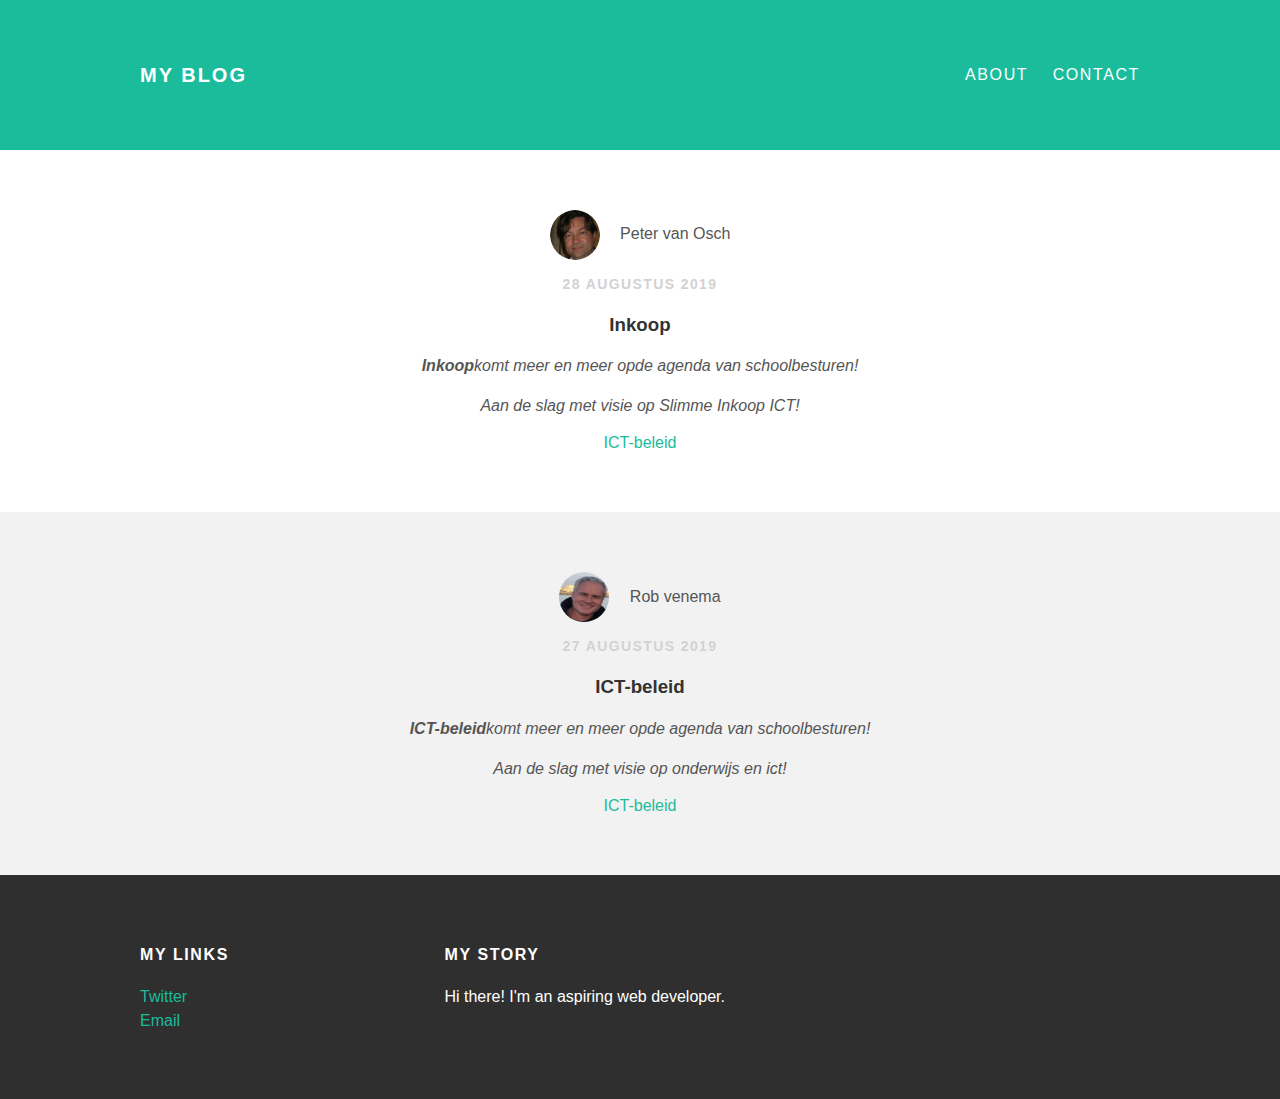
==== index.html @ 002fb934 "Add files via upload" ====
<!doctype html>
<html>
  <head>
    <title>My blog</title>
    <link rel="stylesheet" type="text/css" href="styles.css">
  </head>
  <body>
    <div id="header">
      <div class="container">
        <a id="header-title" href="index.html">My Blog</a>
        <ul id="header-nav">
          <li><a href="about.html">About</a></li>
          <li><a href="contact.html">Contact</a></li>
        </ul>
      </div>
    </div>

    <div id="content">

      <div class="post-container">
        <div class="post">

          <div class="post-author">
            <img src="petervanosch.png">
            <span>Peter van Osch</span>
          </div>
          <p class="post-date">28 augustus 2019</p>
          <h3 class="post-title">Inkoop</h3>
          <div class="post-content">
            <p><em><strong>Inkoop</strong>komt meer en meer opde agenda van schoolbesturen!</em></p>
            <p><em>Aan de slag met visie op Slimme Inkoop ICT!</em></p>
            <a href="https://proefwerkict.nl">ICT-beleid</a>
          </div>
        </div>
      </div>

      <div class="post-container">
        <div class="post">
          <div class="post-author">
            <img src="robvenema.jpg">
            <span>Rob venema</span>
          </div>
          <p class="post-date">27 augustus 2019</p>
          <h3 class="post-title">ICT-beleid</h3>
          <div class="post-content">
            <p><em><strong>ICT-beleid</strong>komt meer en meer opde agenda van schoolbesturen!</em></p>
            <p><em>Aan de slag met visie op onderwijs en ict!</em></p>
            <a href="https://proefwerkict.nl">ICT-beleid</a>
          </div>
        </div>
      </div>

    </div>

    <div id="footer">
      <div class="container">
        <div class="column">
          <h4>My Links</h4>
          <p>
            <a href="https://twitter.com/rob_venema">Twitter</a>
            <br>
            <a href="mailto:rob@robbit.nl">Email</a>
          </p>
        </div>
        <div class="column">
          <h4>My Story</h4>
          <p>Hi there! I'm an aspiring web developer.</p>
        </div>
      </div>
    </div>
  </body>
</html>
---- styles.css ----
@import "http://fonts.googleapis.com/css?family=Montserrat:400,700");
Body {
  color: #555;
  margin: 0;
  font-family: 'Montserrat', sans-serif;
}
#header {
  background-color: #1abc9c;
  height: 150px;
  line-height: 150px;
}
#header a {
  color: white;
  text-decoration: none;
  text-transform: uppercase;
  letter-spacing: 0.1em;
}
#header a:hover {
  color: #222;
}
#header-title {
  display: block;
  float: left;
  font-size: 20px;
  font-weight: bold;
}
#header-nav {
  display: block;
  float: right;
  margin-top: 0px
}
#header-nav li {
 display: inline;
 padding-left: 20px
}
.container {
  max-width: 1000px;
  margin: 0 auto;
}
.post-container:nth-child(even) {
 background-color: #f2f2f2;
}
#footer {
  background-color: #2f2f2f;
  padding: 50px 0;
}
.column {
  min-width: 300px;
 display: inline-block;
 vertical-align: top;
}
#footer h4 {
 color: white;
 text-transform: uppercase;
 letter-spacing: 0.1em;
}
#footer p {
  color: white;
}
a {
 color: #1abc9c;
 text-decoration: none;
}
a:hover {
 color: #F6A623;
}
.post, .abou {
 max-width: 800px;
 margin: 0 auto;
 padding: 60px 0;
}
.post-author img {
 width: 50px;
 height: 50px;
 vertical-align: middle;
 border-radius: 50%;
}
.post-author span {
 margin-left: 16px;
}
.post-date {
 color: #D2D2D2;
 font-size: 14px;
 font-weight: bold;
 text-transform: uppercase;
 letter-spacing: 0.1em;
}
h1, h2, h3, h4 {
 color: #333;
}
p {
 line-height: 1.5;
}
#content {
  text-align: center;
}
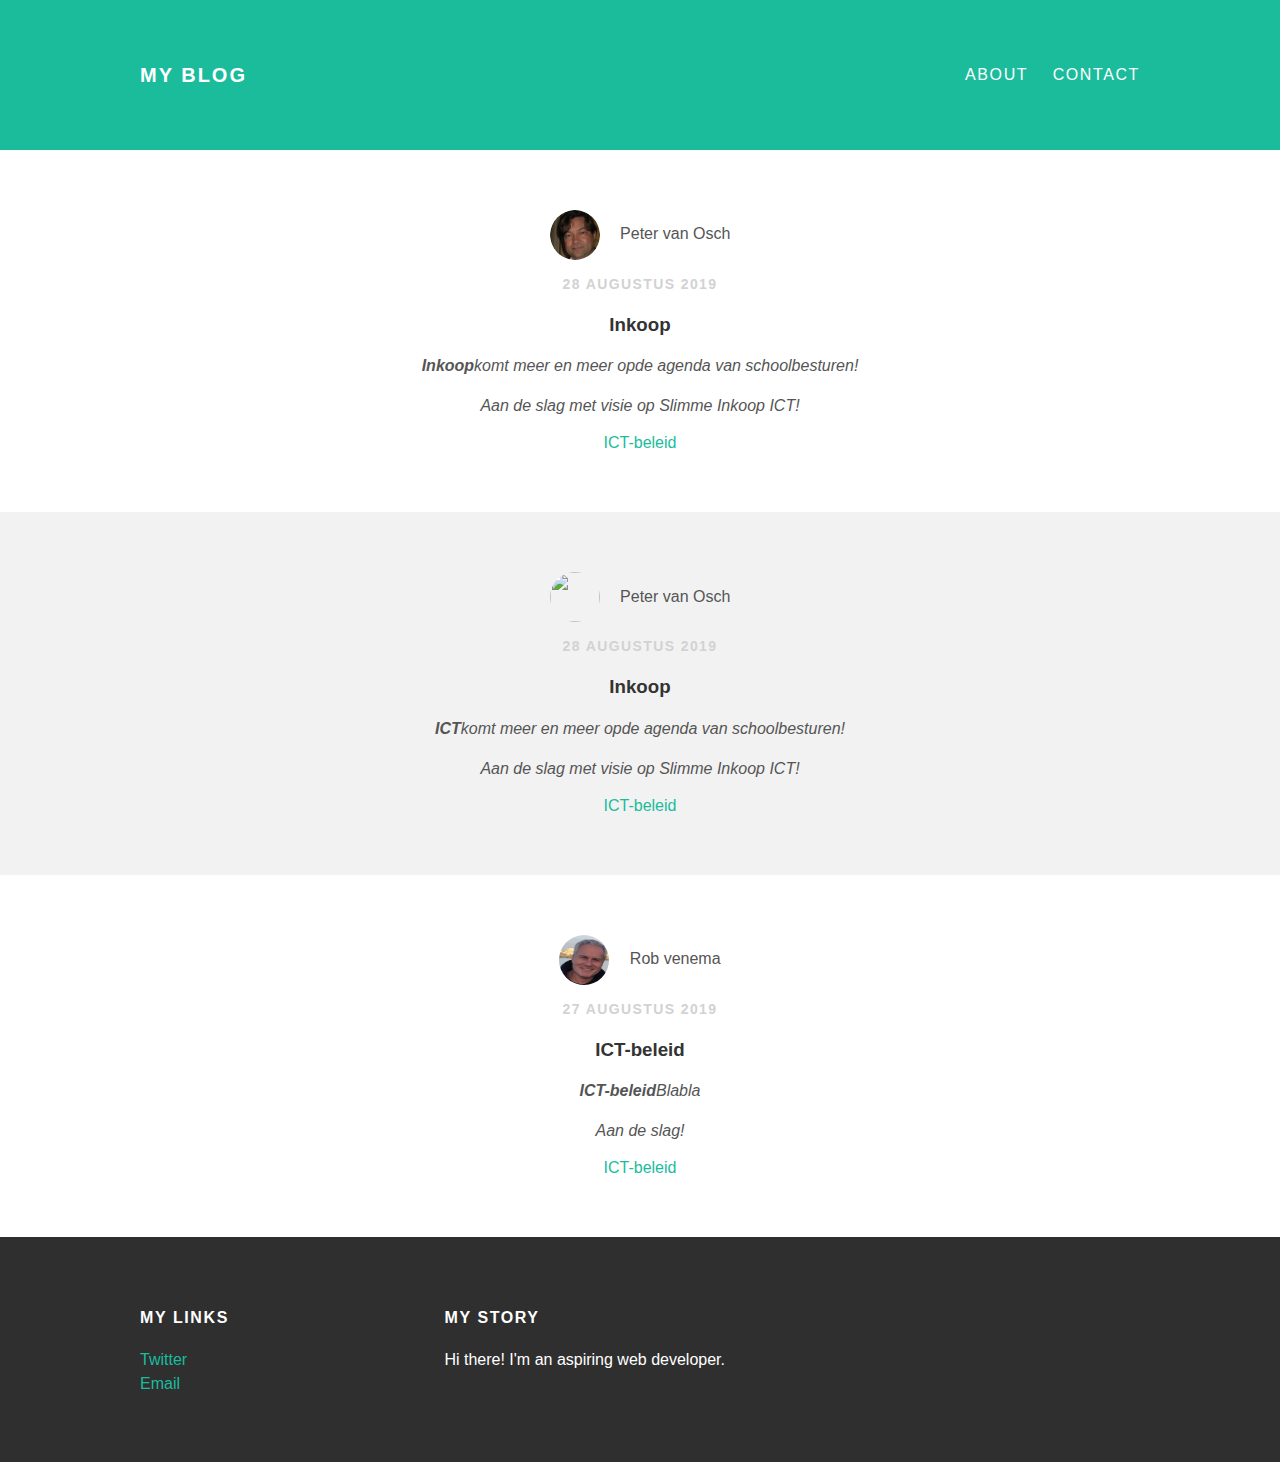
==== commit 83ad964e: "Update index.html" ====
--- a/index.html
+++ b/index.html
@@ -34,6 +34,24 @@
         </div>
       </div>
 
+      <!-- another post -->
+      <div class="post-container">
+        <div class="post">
+
+          <div class="post-author">
+            <img src="robvenema.png">
+            <span>Peter van Osch</span>
+          </div>
+          <p class="post-date">28 augustus 2019</p>
+          <h3 class="post-title">Inkoop</h3>
+          <div class="post-content">
+            <p><em><strong>ICT</strong>komt meer en meer opde agenda van schoolbesturen!</em></p>
+            <p><em>Aan de slag met visie op Slimme Inkoop ICT!</em></p>
+            <a href="https://proefwerkict.nl">ICT-beleid</a>
+          </div>
+        </div>
+      </div>
+      
       <div class="post-container">
         <div class="post">
           <div class="post-author">
@@ -43,8 +61,8 @@
           <p class="post-date">27 augustus 2019</p>
           <h3 class="post-title">ICT-beleid</h3>
           <div class="post-content">
-            <p><em><strong>ICT-beleid</strong>komt meer en meer opde agenda van schoolbesturen!</em></p>
-            <p><em>Aan de slag met visie op onderwijs en ict!</em></p>
+            <p><em><strong>ICT-beleid</strong>Blabla</em></p>
+            <p><em>Aan de slag!</em></p>
             <a href="https://proefwerkict.nl">ICT-beleid</a>
           </div>
         </div>
